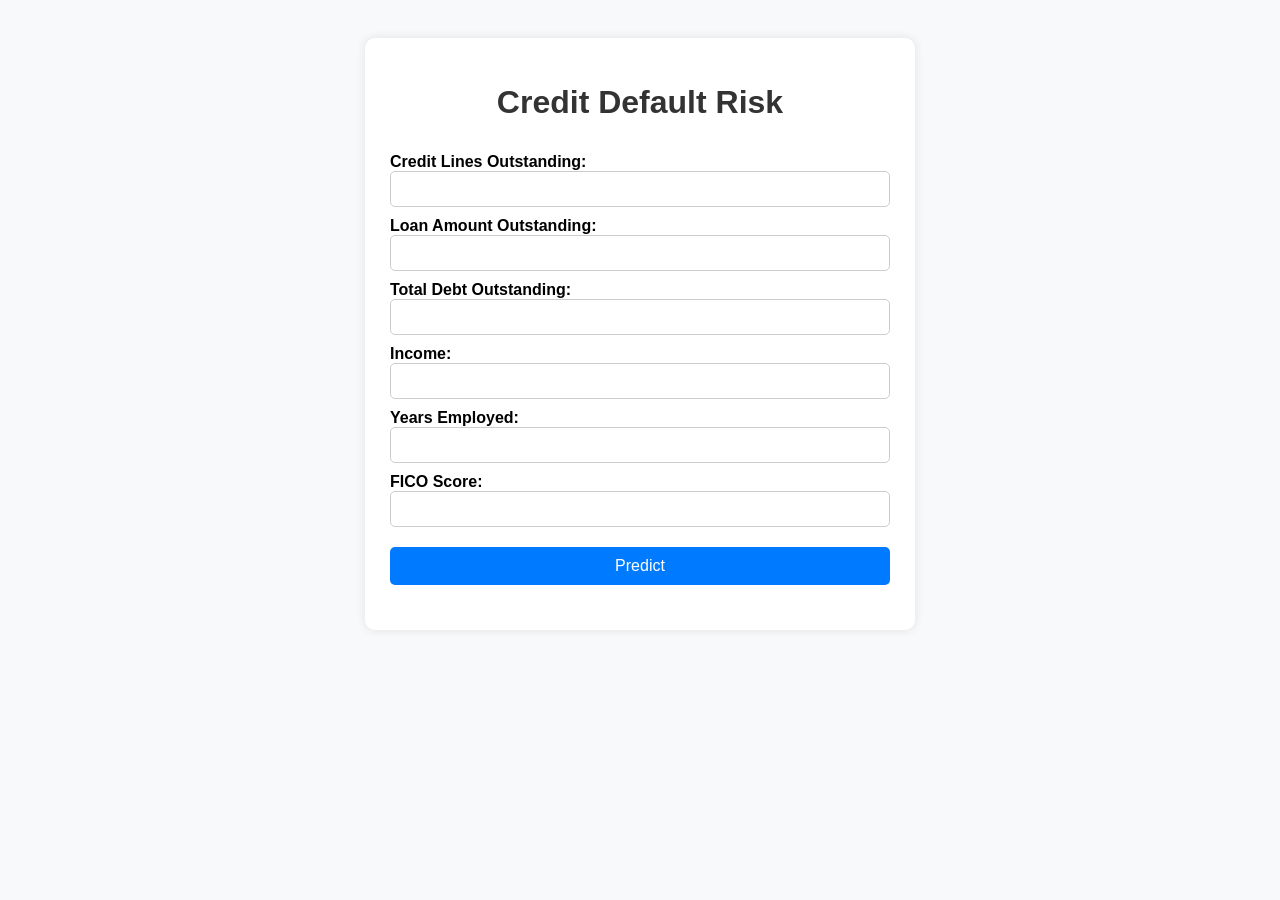
==== static/index.html @ 68e10bdd "Initial clean commit for Render-ready FastAPI app" ====
<!DOCTYPE html>
<html lang="en">
<head>
    <meta charset="UTF-8">
    <title>Credit Default Predictor</title>
    <link rel="stylesheet" href="/static/style.css">
</head>
<body>
    <div class="container">
        <h1>Credit Default Risk</h1>
        <form id="predictForm">
            <label>Credit Lines Outstanding:</label>
            <input type="number" name="credit_lines_outstanding" step="0.1" required>

            <label>Loan Amount Outstanding:</label>
            <input type="number" name="loan_amt_outstanding" step="0.1" required>

            <label>Total Debt Outstanding:</label>
            <input type="number" name="total_debt_outstanding" step="0.1" required>

            <label>Income:</label>
            <input type="number" name="income" step="0.1" required>

            <label>Years Employed:</label>
            <input type="number" name="years_employed" step="0.1" required>

            <label>FICO Score:</label>
            <input type="number" name="fico_score" step="1" required>

            <button type="submit">Predict</button>
        </form>

        <div id="result"></div>
    </div>

    <script src="/static/script.js"></script>
</body>
</html>
---- static/style.css ----
body {
    font-family: sans-serif;
    background: #f8f9fa;
    padding: 30px;
}

.container {
    max-width: 500px;
    margin: auto;
    background: white;
    padding: 25px;
    border-radius: 10px;
    box-shadow: 0 0 10px rgba(0,0,0,0.1);
}

h1 {
    text-align: center;
    color: #333;
}

form {
    display: flex;
    flex-direction: column;
}

label {
    margin-top: 10px;
    font-weight: bold;
}

input {
    padding: 8px;
    font-size: 1em;
    border: 1px solid #ccc;
    border-radius: 5px;
}

button {
    margin-top: 20px;
    padding: 10px;
    background: #007bff;
    color: white;
    border: none;
    font-size: 1em;
    border-radius: 5px;
    cursor: pointer;
}

button:hover {
    background: #0056b3;
}

#result {
    margin-top: 20px;
    text-align: center;
    font-size: 1.1em;
}
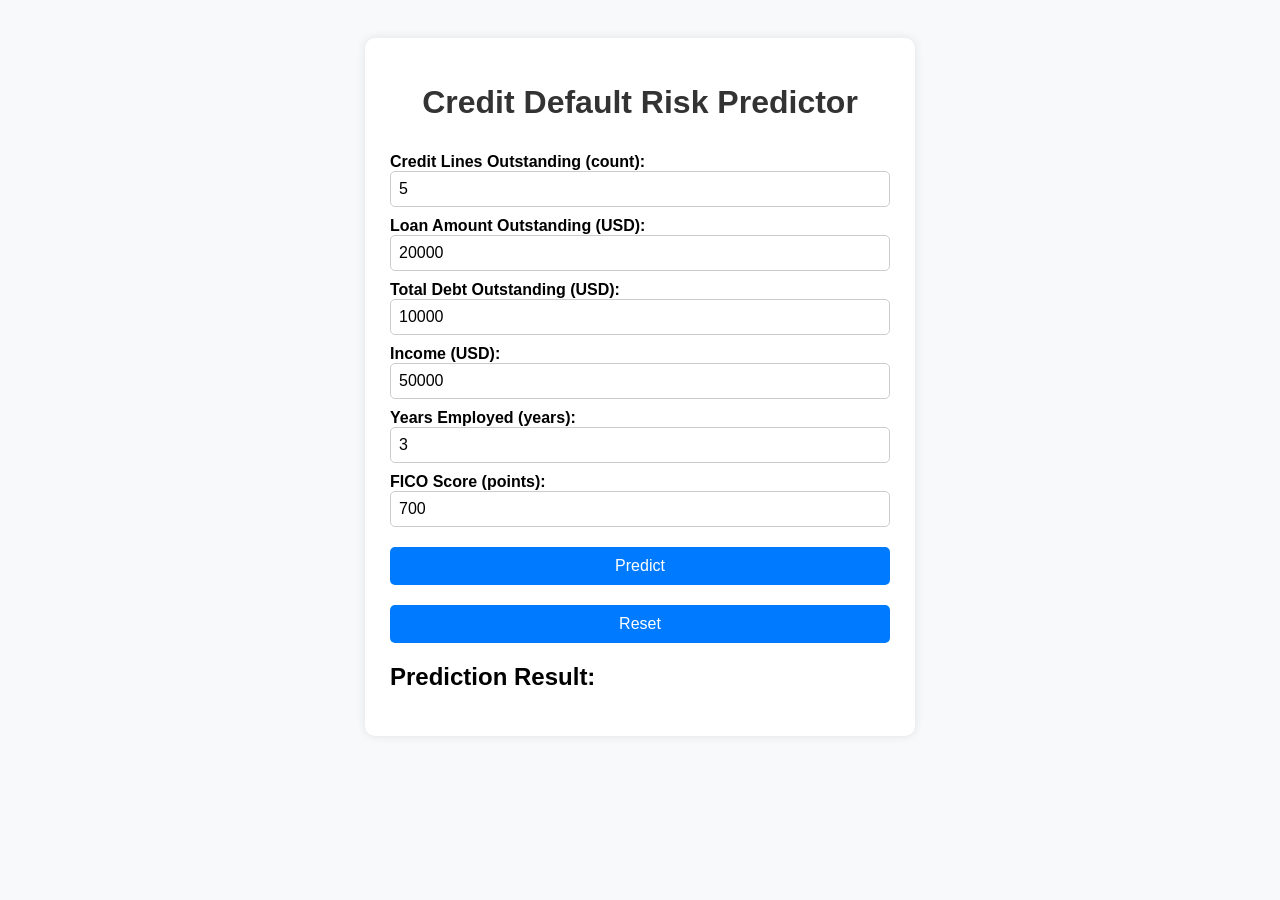
==== commit e9464a2e: "User friendlier version of the index.html file" ====
--- a/static/index.html
+++ b/static/index.html
@@ -1,38 +1,152 @@
 <!DOCTYPE html>
 <html lang="en">
 <head>
-    <meta charset="UTF-8">
+    <meta charset="UTF-8" />
     <title>Credit Default Predictor</title>
-    <link rel="stylesheet" href="/static/style.css">
+    <link rel="stylesheet" href="/static/style.css" />
 </head>
 <body>
     <div class="container">
-        <h1>Credit Default Risk</h1>
+        <h1>Credit Default Risk Predictor</h1>
         <form id="predictForm">
-            <label>Credit Lines Outstanding:</label>
-            <input type="number" name="credit_lines_outstanding" step="0.1" required>
+            <!-- Credit Lines Outstanding -->
+            <label title="Number of open credit lines or accounts">
+                Credit Lines Outstanding (count):
+            </label>
+            <input
+                type="number"
+                name="credit_lines_outstanding"
+                step="0.1"
+                required
+                value="5"
+                placeholder="e.g. 5"
+            />
 
-            <label>Loan Amount Outstanding:</label>
-            <input type="number" name="loan_amt_outstanding" step="0.1" required>
+            <!-- Loan Amount Outstanding -->
+            <label title="Total loan amount currently owed in US dollars">
+                Loan Amount Outstanding (USD):
+            </label>
+            <input
+                type="number"
+                name="loan_amt_outstanding"
+                step="0.1"
+                required
+                value="20000"
+                placeholder="e.g. 20000"
+            />
 
-            <label>Total Debt Outstanding:</label>
-            <input type="number" name="total_debt_outstanding" step="0.1" required>
+            <!-- Total Debt Outstanding -->
+            <label title="Sum of all outstanding debts in US dollars">
+                Total Debt Outstanding (USD):
+            </label>
+            <input
+                type="number"
+                name="total_debt_outstanding"
+                step="0.1"
+                required
+                value="10000"
+                placeholder="e.g. 10000"
+            />
 
-            <label>Income:</label>
-            <input type="number" name="income" step="0.1" required>
+            <!-- Income -->
+            <label title="Annual income in US dollars">
+                Income (USD):
+            </label>
+            <input
+                type="number"
+                name="income"
+                step="0.1"
+                required
+                value="50000"
+                placeholder="e.g. 50000"
+            />
 
-            <label>Years Employed:</label>
-            <input type="number" name="years_employed" step="0.1" required>
+            <!-- Years Employed -->
+            <label title="Number of years employed at current job">
+                Years Employed (years):
+            </label>
+            <input
+                type="number"
+                name="years_employed"
+                step="0.1"
+                required
+                value="3"
+                placeholder="e.g. 3"
+            />
 
-            <label>FICO Score:</label>
-            <input type="number" name="fico_score" step="1" required>
+            <!-- FICO Score -->
+            <label title="Credit score between 300 and 850">
+                FICO Score (points):
+            </label>
+            <input
+                type="number"
+                name="fico_score"
+                step="1"
+                required
+                value="700"
+                placeholder="e.g. 700"
+                min="300"
+                max="850"
+            />
 
             <button type="submit">Predict</button>
+            <button type="reset" id="resetBtn">Reset</button>
         </form>
 
-        <div id="result"></div>
+        <!-- Loading message, hidden by default -->
+        <p id="loading" style="display:none;">Predicting, please wait...</p>
+
+        <!-- Prediction result -->
+        <div id="result-container" style="margin-top:1em;">
+            <h2>Prediction Result:</h2>
+            <div id="result"></div>
+        </div>
     </div>
 
     <script src="/static/script.js"></script>
+    <script>
+        // Show loading on submit, hide result
+        const form = document.getElementById("predictForm");
+        const loading = document.getElementById("loading");
+        const resultDiv = document.getElementById("result");
+        const resetBtn = document.getElementById("resetBtn");
+
+        form.addEventListener("submit", async function (e) {
+            e.preventDefault();
+            resultDiv.innerHTML = "";
+            loading.style.display = "block";
+
+            const formData = new FormData(e.target);
+            const payload = Object.fromEntries(formData.entries());
+
+            for (let key in payload) {
+                payload[key] = parseFloat(payload[key]);
+            }
+
+            try {
+                const response = await fetch("/predict", {
+                    method: "POST",
+                    headers: { "Content-Type": "application/json" },
+                    body: JSON.stringify(payload),
+                });
+
+                const result = await response.json();
+                loading.style.display = "none";
+
+                const output = `<p><strong>Will it default?:</strong> ${result.will_default}</p>`;
+                resultDiv.innerHTML = output;
+            } catch (err) {
+                loading.style.display = "none";
+                resultDiv.innerHTML =
+                    "<p style='color:red;'>Error: Failed to get prediction. Please try again.</p>";
+            }
+        });
+
+        // Clear result on reset
+        resetBtn.addEventListener("click", () => {
+            resultDiv.innerHTML = "";
+            loading.style.display = "none";
+        });
+    </script>
 </body>
 </html>
